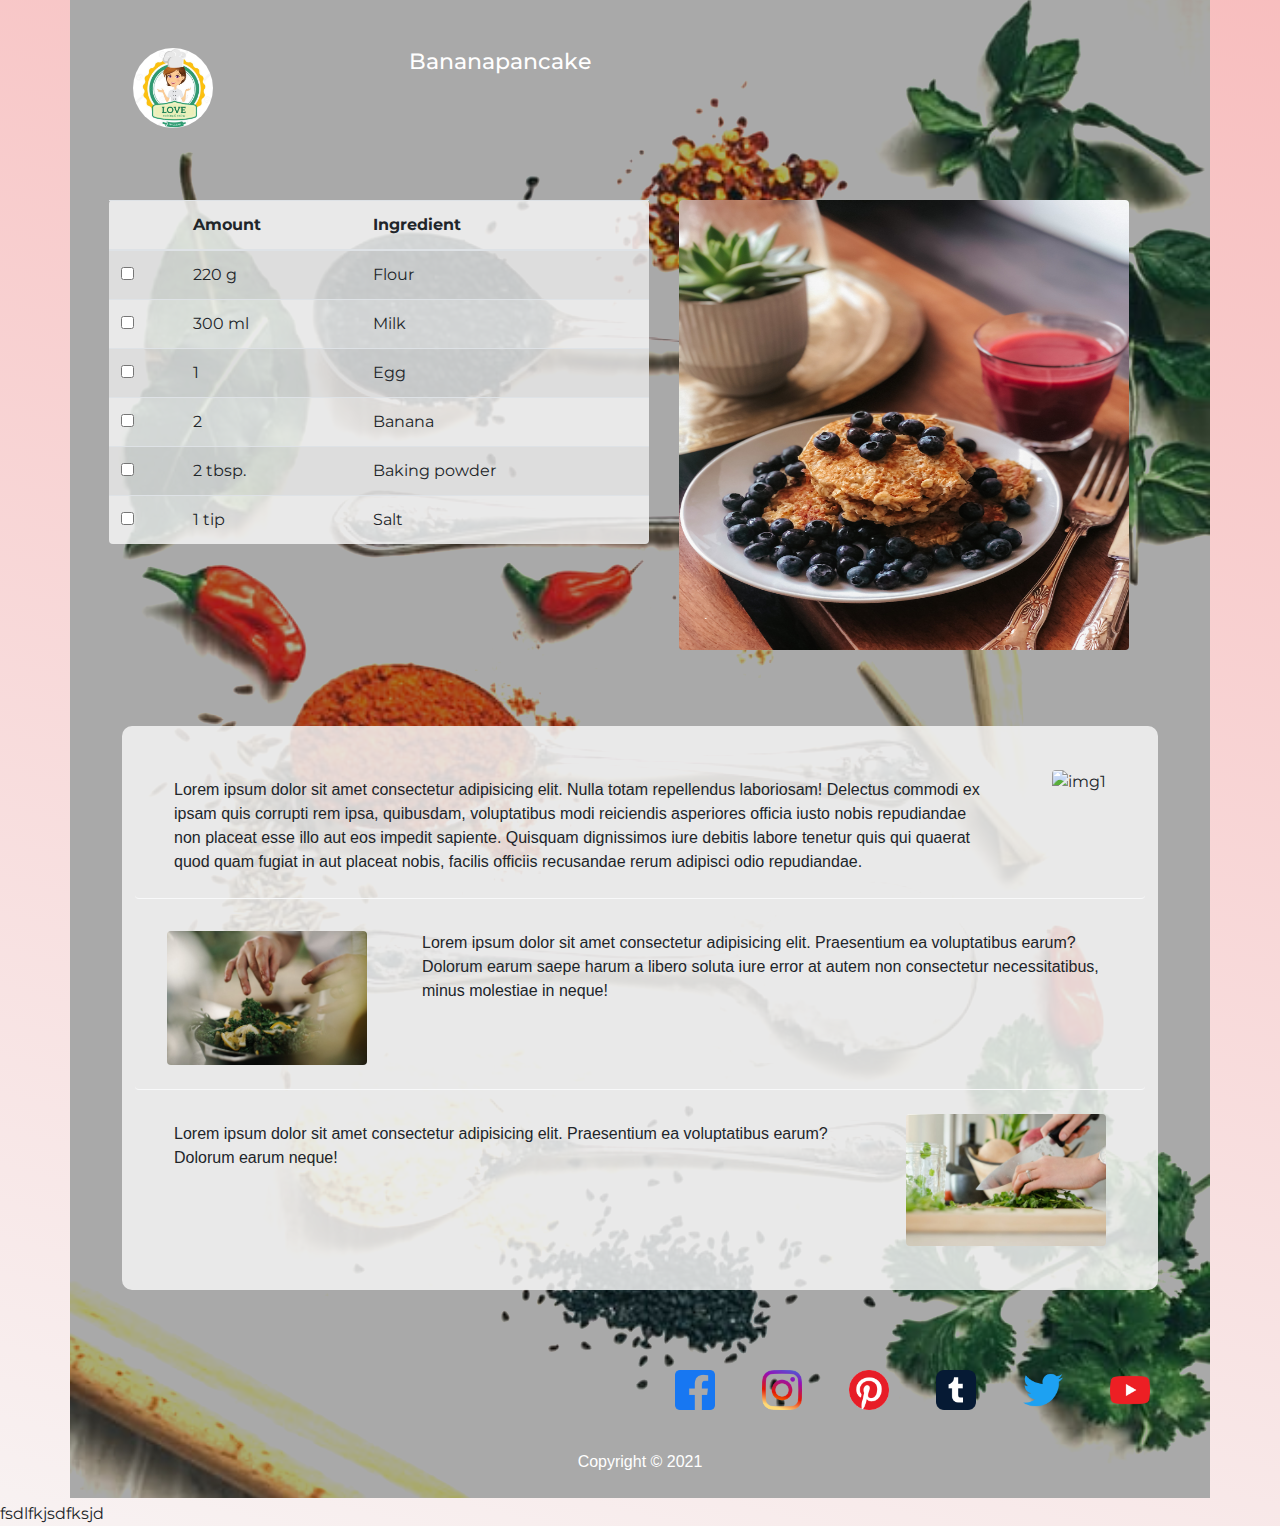
==== banancake.html @ 493e0a73 "added banancakerecepie" ====
<!doctype html>
<html lang="en">

<head>
    <!-- Required meta tags -->
    <meta charset="utf-8">
    <meta name="viewport" content="width=device-width, initial-scale=1, shrink-to-fit=no">

    <!-- Bootstrap CSS -->
    <link rel="stylesheet" href="https://maxcdn.bootstrapcdn.com/bootstrap/4.0.0/css/bootstrap.min.css"
        integrity="sha384-Gn5384xqQ1aoWXA+058RXPxPg6fy4IWvTNh0E263XmFcJlSAwiGgFAW/dAiS6JXm" crossorigin="anonymous">
    <link rel="stylesheet" href="style.css">

    <title>bananacake</title>
</head>

<body >
   
    <div class="container" id="recipe_name">
        <div class="row">
            <div class="col">
               <!-- Header -->
           <div class="row p-5">
                <div class="col-3"><img class="cooklogo rounded-circle" src="Contents/cookbook_logo.jpeg" alt=""></div>
                <div class="col "><div class="col"><h2 class="text-white rezept">Bananapancake</h2></div></div>
           </div>

            </div>
        </div>
        <div class="row">
            <div class="col-6 ">
            <table class="table table-striped instrcont m-4 rounded justify-content-between">
                <thead>
                    <tr>
                        <th scope="col"></th>
                        <th scope="col">Amount</th>
                        <th scope="col">Ingredient</th>
                       
                    </tr>
                </thead>
                <tbody>
                    <tr>
                        <th scope="row"><input type="checkbox" name="" id=""></th>
                        <td>220 g</td>
                        <td>Flour</td>
                      
                    </tr>
                    <tr>
                        <th scope="row"><input type="checkbox" name="" id=""></th>
                        <td>300 ml</td>
                        <td>Milk</td>
                      
                    </tr>
                    <tr>
                        <th scope="row"><input type="checkbox" name="" id=""></th>
                        <td>1</td>
                        <td>Egg</td>
                    
                    </tr>
                    <tr>
                        <th scope="row"><input type="checkbox" name="" id=""></th>
                        <td>2</td>
                        <td>Banana</td>
                    
                    </tr>
                    <tr>
                        <th scope="row"><input type="checkbox" name="" id=""></th>
                        <td>2 tbsp.</td>
                        <td>Baking powder</td>
                    
                    </tr>
                    <tr>
                        <th scope="row"><input type="checkbox" name="" id=""></th>
                        <td> 1 tip</td>
                        <td> Salt </td>
                    
                    </tr>
                </tbody>
            </table>
            </div>
            <div class="col">
              <img class="m-4 rounded instr-vid" src='Contents/pancakebild1.jpg' alt="pancake with blueberry">
            </div>
        </div>
        <div class="row justify-content-center p-5">
        <div class="row instrcont m-1 p-2 instr-bg">
        <div class="row m-3" >
            <div class="row justify-content-end">    
            <div class="row m-1 p-2 instr-bg rounded  border-bottom border-light">
              <div class="col" >
                <p class="m-3">Lorem ipsum dolor sit amet consectetur adipisicing elit. Nulla totam repellendus laboriosam! Delectus
                   commodi ex ipsam quis corrupti rem ipsa, quibusdam, voluptatibus modi reiciendis asperiores officia
                   iusto nobis repudiandae non placeat esse illo aut eos impedit sapiente. Quisquam dignissimos iure
                   debitis labore tenetur quis qui quaerat quod quam fugiat in aut placeat nobis, facilis officiis
                   recusandae rerum adipisci odio repudiandae.</p>
              </div>
              <div class="col-auto">
                <img src="" alt="img1" class="float-right rounded stepImg">
              </div>
          
            </div>
            </div>
            <div class="row">
            <div class="row m-1 p-2 instr-bg rounded  border-bottom border-light">
            <div class="col-auto p-2">
                <img src="/Contents/instruction_image_2.jfif" alt="img2" class="float-left rounded stepImg">
                
            </div>
            <div class="col">
                <p class="m-3">Lorem ipsum dolor sit amet consectetur adipisicing elit. Praesentium ea voluptatibus earum?
                    Dolorum earum saepe harum a libero soluta iure error at autem non consectetur necessitatibus,
                    minus molestiae in neque!</p>
            </div>
          </div>
        </div>
        <div class="row justify-content-end">
        <div class="row m-1 p-2 instr-bg rounded">
            <div class="col">
                 <p class="m-3">Lorem ipsum dolor sit amet consectetur adipisicing elit. Praesentium ea voluptatibus earum? Dolorum earum
                    neque!
                </p>
            </div>
            <div class="col-auto ">
                <img src="/Contents/instruction_image_3.jfif" alt="img3" class="float-right rounded stepImg">
            </div>
         </div>
         </div>
        </div>
        </div>
        </div>
       
        <!-- Footer below-->
       
       
        <div class=" row justify-content-end">
            <div class=" row w-50 m-1 p-4 instr-bg rounded   ">
                <div class="col"><a href="https://www.faceboook.com" target="_blank"><img class="social-icon" src="/Contents/icon_facebook.png" alt="fb"></a></div>
                <div class="col"><a href="https://www.instagram.com" target="_blank"><img class="social-icon" src="/Contents/icon_Instagram.png" alt="igram"></a></div>
                <div class="col"><a href="https://www.pinterest.com" target="_blank"><img class="social-icon" src="/Contents/icon_pinterest.png" alt="pint"></a></div>
                <div class="col"><a href="https://www.tumblr.com" target="_blank"><img class="social-icon" src="/Contents/icon_tumblr.png" alt="tmblr"></a></div>
                <div class="col"><a href="https://www.twitter.com" target="_blank"><img class="social-icon" src="/Contents/icon_twitter.png" alt="tw"></a></div>
                <div class="col"><a href="https://www.youtube.com" target="_blank"><img class="social-icon" src="/Contents/icon_youtube.png" alt="YT"></a></div>
            </div>
           
        </div>
        <div class=" row m-1 p-2 instr-bg rounded justify-content-center">
            <p class="text-white justify-content-center"> Copyright &copy 2021</p>
        </div>
        

    </div>




fsdlfkjsdfksjd



















    <!-- Optional JavaScript -->
    <!-- jQuery first, then Popper.js, then Bootstrap JS -->
    <script src="https://code.jquery.com/jquery-3.2.1.slim.min.js"
        integrity="sha384-KJ3o2DKtIkvYIK3UENzmM7KCkRr/rE9/Qpg6aAZGJwFDMVNA/GpGFF93hXpG5KkN"
        crossorigin="anonymous"></script>
    <script src="https://cdnjs.cloudflare.com/ajax/libs/popper.js/1.12.9/umd/popper.min.js"
        integrity="sha384-ApNbgh9B+Y1QKtv3Rn7W3mgPxhU9K/ScQsAP7hUibX39j7fakFPskvXusvfa0b4Q"
        crossorigin="anonymous"></script>
    <script src="https://maxcdn.bootstrapcdn.com/bootstrap/4.0.0/js/bootstrap.min.js"
        integrity="sha384-JZR6Spejh4U02d8jOt6vLEHfe/JQGiRRSQQxSfFWpi1MquVdAyjUar5+76PVCmYl"
        crossorigin="anonymous"></script>
</body>

</html>











<div class="bg-secondary">
    <p>

    </p>
</div>
---- style.css ----
@import url('https://fonts.googleapis.com/css2?family=Montserrat:wght@300;400;700&display=swap');

/* landing page */
*{
    margin: 0;
    padding: 0;
    box-sizing: border-box;
}

body{
    /* background-image: url('https://images.unsplash.com/photo-1494859802809-d069c3b71a8a?ixlib=rb-1.2.1&ixid=MnwxMjA3fDB8MHxwaG90by1wYWdlfHx8fGVufDB8fHx8&auto=format&fit=crop&w=1350&q=80');
    background-repeat: no-repeat;
    background-size: cover;
    background-position: center; */
    background: linear-gradient(15deg, #f1d18a, #f8f6f6, #f88e8f);
    background-size: 600% 600%;
    -webkit-animation: bg 12s ease infinite;
    -moz-animation: bg 12s ease infinite;
    animation: bg 12s ease infinite;
    height: 100vh;
    width: 100%;
    font-family: 'Montserrat', sans-serif;
}

@-webkit-keyframes bg {
    0%{background-position:72% 0%}
    50%{background-position:29% 100%}
    100%{background-position:72% 0%}
}
@-moz-keyframes bg {
    0%{background-position:72% 0%}
    50%{background-position:29% 100%}
    100%{background-position:72% 0%}
}
@keyframes bg {
    0%{background-position:72% 0%}
    50%{background-position:29% 100%}
    100%{background-position:72% 0%}
}
.card{
    position: relative;
}

.card a{
    text-decoration: none;
    color: #3f3f44;
}

nav{
    display: flex;
    align-items: center;
    justify-content: space-between;
    padding-top: 20px;
}
nav>img{
    border-radius: 20px;
}
nav>ul{
    display: flex;
    align-items: center;
    justify-content: center;
}
nav>ul>li{
    list-style: none;
    margin-right: 20px;
    text-decoration: none;
}
nav>ul>li>a{
    color: #2a363b;
    font-size: 20px;
    font-weight: 700;
    text-decoration: none;
}

h1{
    text-align: center;
    padding-bottom: 60px;
    padding-top: 40px;
    font-size: 5rem;
    color: #2a363b;
    font-weight: 700;
}

.card{
    margin: 20px;
    box-shadow: rgba(0, 0, 0, 0.25) 0px 54px 55px, rgba(0, 0, 0, 0.12) 0px -12px 30px, rgba(0, 0, 0, 0.12) 0px 4px 6px, rgba(0, 0, 0, 0.17) 0px 12px 13px, rgba(0, 0, 0, 0.09) 0px -3px 5px;
    padding: 0;
}

.card-title{
    font-size: 2rem;
    text-align: center;
    line-height: 20px;
    letter-spacing: 2px;
    font-weight: 500;
    padding: 4px;
}

.card-img-top {
    height: 200px;
    object-fit: cover;
    opacity: 0.8;
    transition: opacity 0.5s ease-in-out;
}

.card-img-top:hover{
    opacity: 1.2;
}

.card-text{
    text-align: center;
}

.fas{
    text-align: center;
    font-size: 20px;
    margin-bottom: 10px;
    color: #333333;
    transition: font-size 0.3s ease-in-out;
    cursor: pointer;
}
.fas:hover{
    font-size: 26px;
    color: #3f3f44;
}

.list-group-item a{
    color: #cf4647;
    font-weight: 700;
}

.none-one{
    display: none;
}
.none-two{
    display: none;
}
.none-three{
    display: none;
}
/* end */

.stepImg{
    max-height: 250px;
    max-width: 200px;
    margin: 0.5rem 1rem;
}
#recipe_name {
    background-image: url('/Contents/recipe_template.jfif');
    background-repeat: no-repeat;
    background-size: cover;
    background-position: center;
    background-color: darkgray;
    background-blend-mode: darken;
  
}
.instr-bg{
    background-color: transparent;
   
}
.instrcont {
    border-radius: 10px;
    background-color: rgba(245,245,245,0.85);
}
.instr-bg p{
    font-family:Verdana, Geneva, Tahoma, sans-serif;
    font-weight:400;
    
}
.social-icon{
    width: 40px;
}
.social{
    background-color: rgba(200,200,200,0.85);
    
}
.cooklogo{
    width: 80px;
    
}
.rezept{
    font-size:1.4em;
}
.instr-vid{
    width:450px;
    height:450px;
}
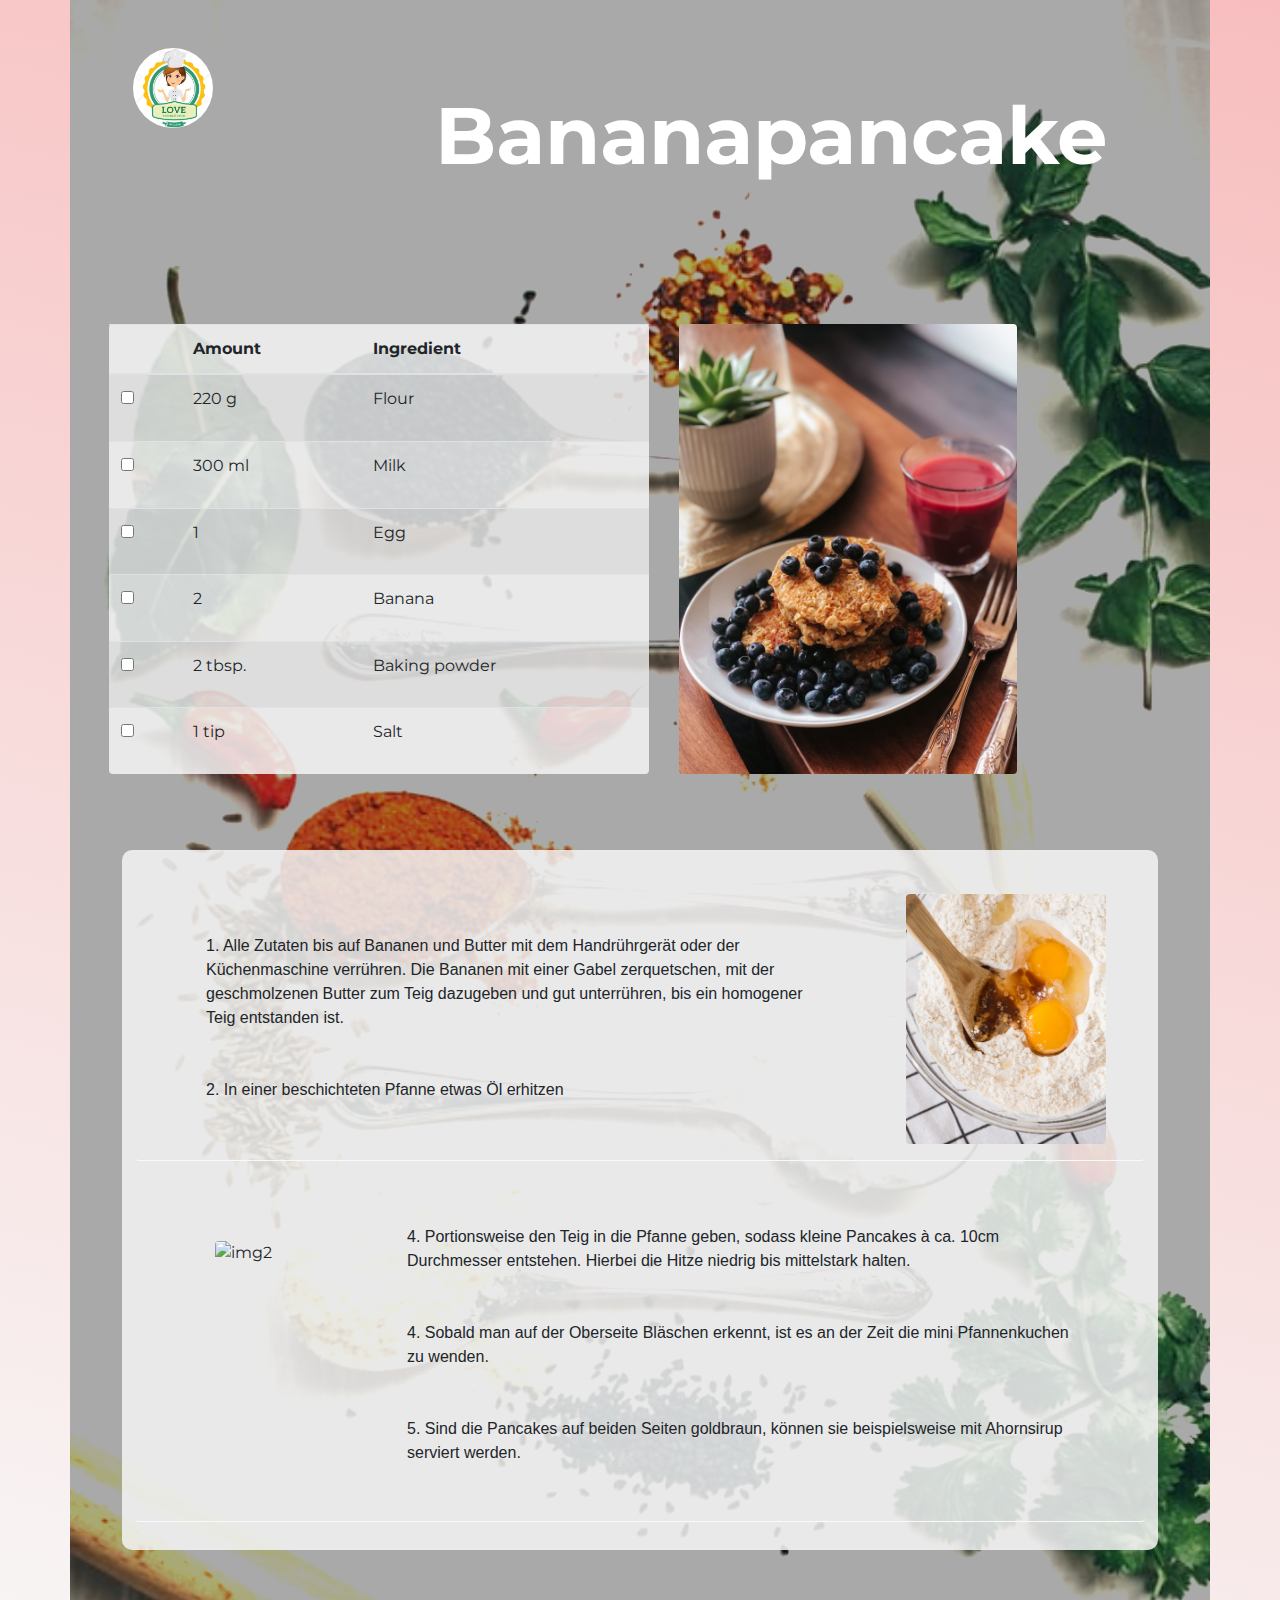
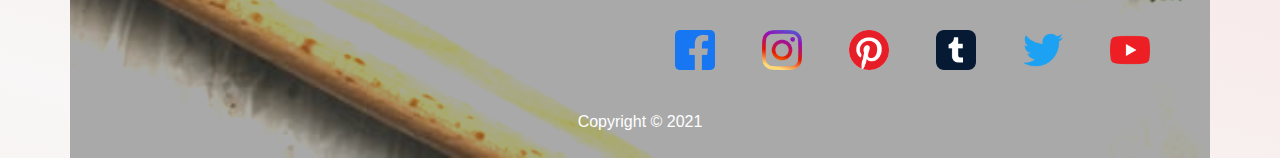
==== commit 5ed56479: "added Style of bananarec icss and in the html of banana" ====
--- a/banancake.html
+++ b/banancake.html
@@ -22,7 +22,7 @@
                <!-- Header -->
            <div class="row p-5">
                 <div class="col-3"><img class="cooklogo rounded-circle" src="Contents/cookbook_logo.jpeg" alt=""></div>
-                <div class="col "><div class="col"><h2 class="text-white rezept">Bananapancake</h2></div></div>
+                <div class="col "><div class="col"><h1 class="text-white">Bananapancake</h1></div></div>
            </div>
 
             </div>
@@ -79,7 +79,7 @@
             </table>
             </div>
             <div class="col">
-              <img class="m-4 rounded instr-vid" src='Contents/pancakebild1.jpg' alt="pancake with blueberry">
+              <img class="m-4 rounded bananacakebild" src='Contents/pancakebild1.jpg' alt="pancake with blueberry">
             </div>
         </div>
         <div class="row justify-content-center p-5">
@@ -88,42 +88,43 @@
             <div class="row justify-content-end">    
             <div class="row m-1 p-2 instr-bg rounded  border-bottom border-light">
               <div class="col" >
-                <p class="m-3">Lorem ipsum dolor sit amet consectetur adipisicing elit. Nulla totam repellendus laboriosam! Delectus
-                   commodi ex ipsam quis corrupti rem ipsa, quibusdam, voluptatibus modi reiciendis asperiores officia
-                   iusto nobis repudiandae non placeat esse illo aut eos impedit sapiente. Quisquam dignissimos iure
-                   debitis labore tenetur quis qui quaerat quod quam fugiat in aut placeat nobis, facilis officiis
-                   recusandae rerum adipisci odio repudiandae.</p>
+                <p class="m-5">1. Alle Zutaten bis auf Bananen und Butter mit dem Handrührgerät oder der Küchenmaschine verrühren.
+                     Die Bananen mit einer Gabel zerquetschen,
+                    mit der geschmolzenen Butter zum Teig dazugeben und gut unterrühren, bis ein homogener Teig entstanden ist.
+                </p>
+                
+                <p class="m-5">
+                2. In einer beschichteten Pfanne etwas Öl erhitzen
+                </p>
               </div>
               <div class="col-auto">
-                <img src="" alt="img1" class="float-right rounded stepImg">
+                <img src="Contents/pancakebild2.jpg" alt="" class="float-right rounded stepImg">
               </div>
           
             </div>
             </div>
             <div class="row">
             <div class="row m-1 p-2 instr-bg rounded  border-bottom border-light">
-            <div class="col-auto p-2">
-                <img src="/Contents/instruction_image_2.jfif" alt="img2" class="float-left rounded stepImg">
+            <div class="col-auto p-2 m-5">
+                <img src="Contents/pancakebild3.jpg" alt="img2" class="float-left rounded stepImg">
                 
             </div>
             <div class="col">
-                <p class="m-3">Lorem ipsum dolor sit amet consectetur adipisicing elit. Praesentium ea voluptatibus earum?
-                    Dolorum earum saepe harum a libero soluta iure error at autem non consectetur necessitatibus,
-                    minus molestiae in neque!</p>
+                <p class="m-5">
+                    4. Portionsweise den Teig in die Pfanne geben, sodass kleine Pancakes à ca. 
+                    10cm Durchmesser entstehen. Hierbei die Hitze niedrig bis mittelstark halten.</p>
+                    <p class="m-5"> 
+                        4. Sobald man auf der Oberseite Bläschen erkennt, ist es an der Zeit die mini Pfannenkuchen zu wenden.
+                       
+                     </p>
+                     <p class="m-5">
+                         5. Sind die Pancakes auf beiden Seiten goldbraun, können sie beispielsweise mit Ahornsirup serviert werden.
+                     </p>
             </div>
           </div>
         </div>
         <div class="row justify-content-end">
-        <div class="row m-1 p-2 instr-bg rounded">
-            <div class="col">
-                 <p class="m-3">Lorem ipsum dolor sit amet consectetur adipisicing elit. Praesentium ea voluptatibus earum? Dolorum earum
-                    neque!
-                </p>
-            </div>
-            <div class="col-auto ">
-                <img src="/Contents/instruction_image_3.jfif" alt="img3" class="float-right rounded stepImg">
-            </div>
-         </div>
+       
          </div>
         </div>
         </div>
@@ -134,12 +135,12 @@
        
         <div class=" row justify-content-end">
             <div class=" row w-50 m-1 p-4 instr-bg rounded   ">
-                <div class="col"><a href="https://www.faceboook.com" target="_blank"><img class="social-icon" src="/Contents/icon_facebook.png" alt="fb"></a></div>
-                <div class="col"><a href="https://www.instagram.com" target="_blank"><img class="social-icon" src="/Contents/icon_Instagram.png" alt="igram"></a></div>
-                <div class="col"><a href="https://www.pinterest.com" target="_blank"><img class="social-icon" src="/Contents/icon_pinterest.png" alt="pint"></a></div>
-                <div class="col"><a href="https://www.tumblr.com" target="_blank"><img class="social-icon" src="/Contents/icon_tumblr.png" alt="tmblr"></a></div>
-                <div class="col"><a href="https://www.twitter.com" target="_blank"><img class="social-icon" src="/Contents/icon_twitter.png" alt="tw"></a></div>
-                <div class="col"><a href="https://www.youtube.com" target="_blank"><img class="social-icon" src="/Contents/icon_youtube.png" alt="YT"></a></div>
+                <div class="col"><a href="https://www.faceboook.com" target="_blank"><img class="social-icon" src="Contents/icon_facebook.png" alt="fb"></a></div>
+                <div class="col"><a href="https://www.instagram.com" target="_blank"><img class="social-icon" src="Contents/icon_Instagram.png" alt="igram"></a></div>
+                <div class="col"><a href="https://www.pinterest.com" target="_blank"><img class="social-icon" src="Contents/icon_pinterest.png" alt="pint"></a></div>
+                <div class="col"><a href="https://www.tumblr.com" target="_blank"><img class="social-icon" src="Contents/icon_tumblr.png" alt="tmblr"></a></div>
+                <div class="col"><a href="https://www.twitter.com" target="_blank"><img class="social-icon" src="Contents/icon_twitter.png" alt="tw"></a></div>
+                <div class="col"><a href="https://www.youtube.com" target="_blank"><img class="social-icon" src="Contents/icon_youtube.png" alt="YT"></a></div>
             </div>
            
         </div>
@@ -153,7 +154,7 @@
 
 
 
-fsdlfkjsdfksjd
+
 
 
 
--- a/style.css
+++ b/style.css
@@ -184,4 +184,12 @@
 .instr-vid{
     width:450px;
     height:450px;
+}
+.bananacakebild {
+    height: 450px;
+}
+table {
+    height: 450px;
+    width: 400px;
+    
 }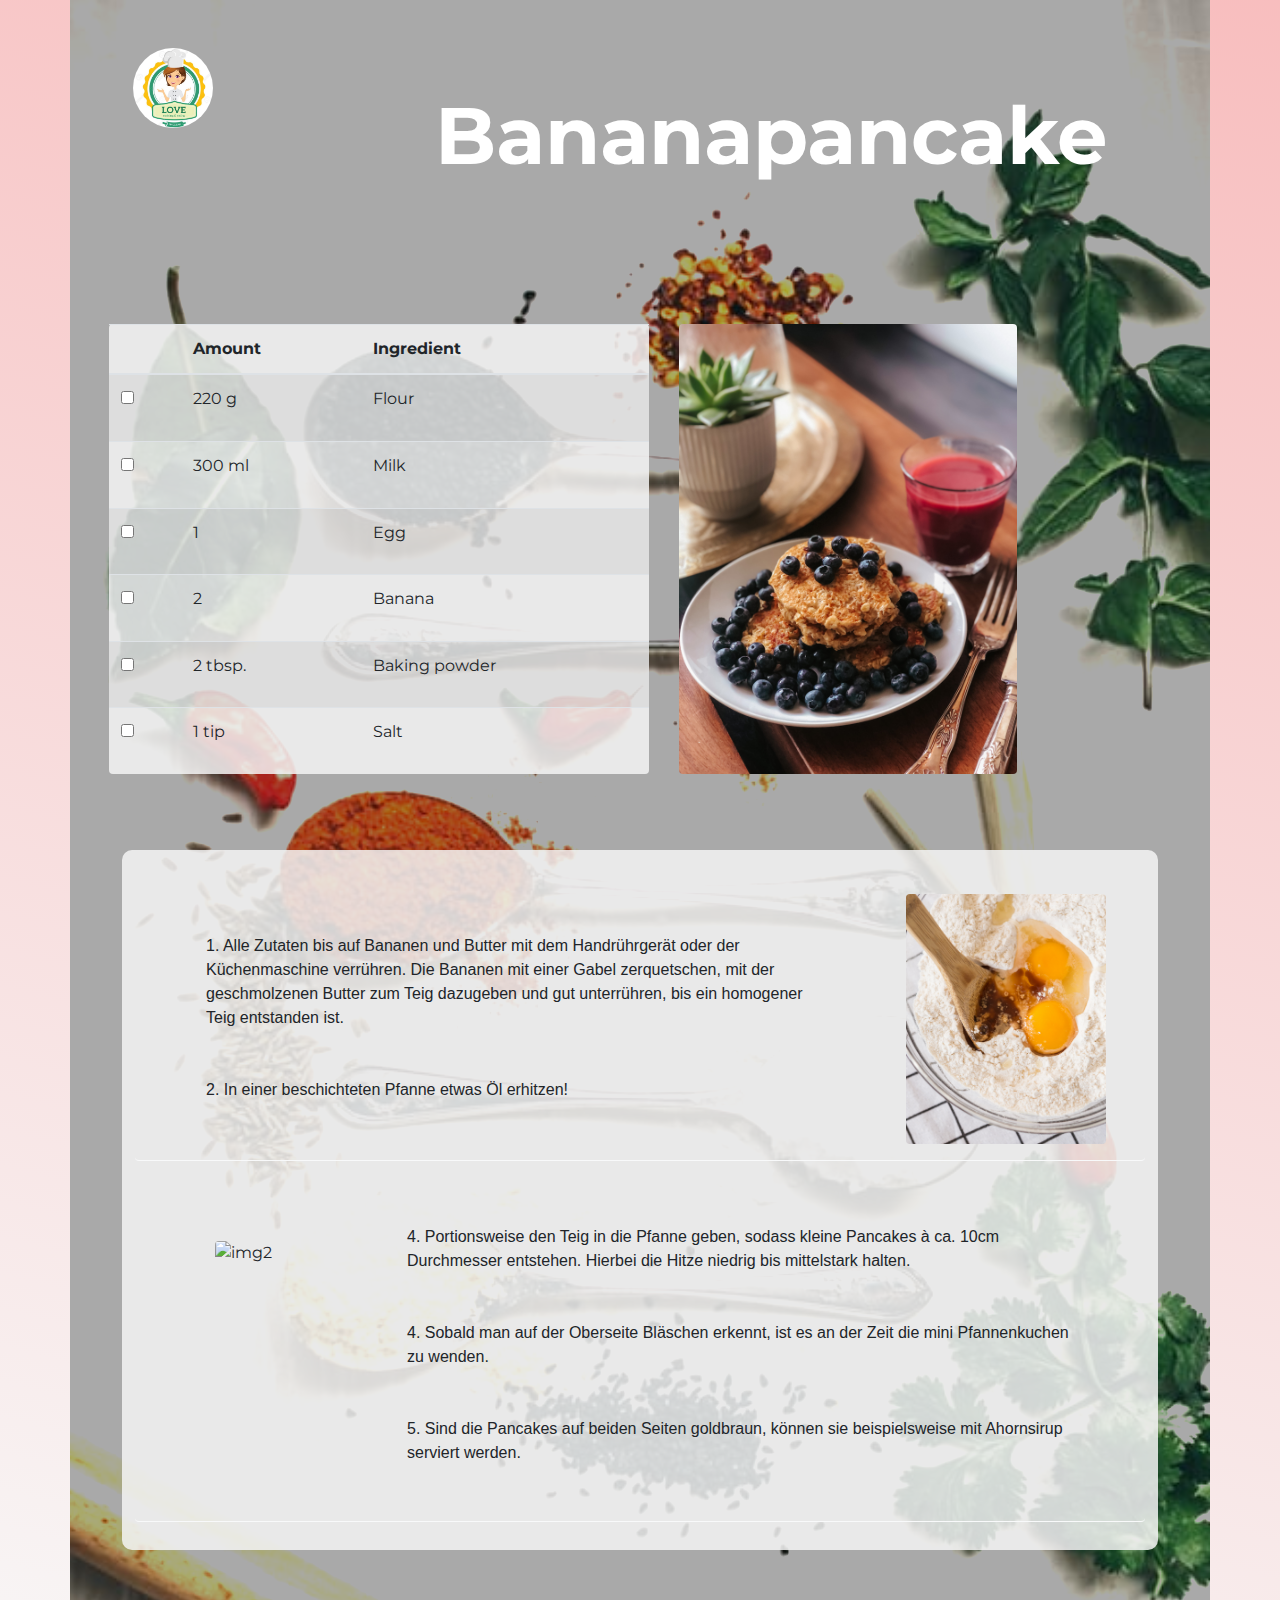
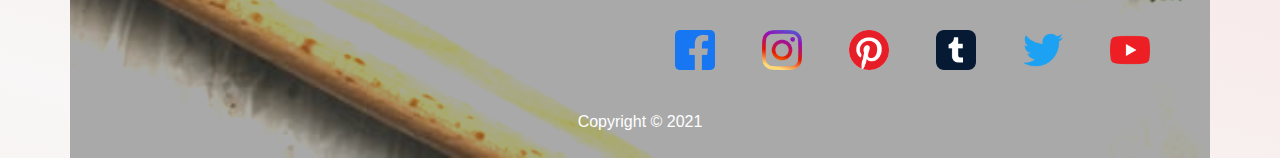
==== commit 9d84abbd: "changed" ====
--- a/banancake.html
+++ b/banancake.html
@@ -94,7 +94,7 @@
                 </p>
                 
                 <p class="m-5">
-                2. In einer beschichteten Pfanne etwas Öl erhitzen
+                2. In einer beschichteten Pfanne etwas Öl erhitzen!
                 </p>
               </div>
               <div class="col-auto">
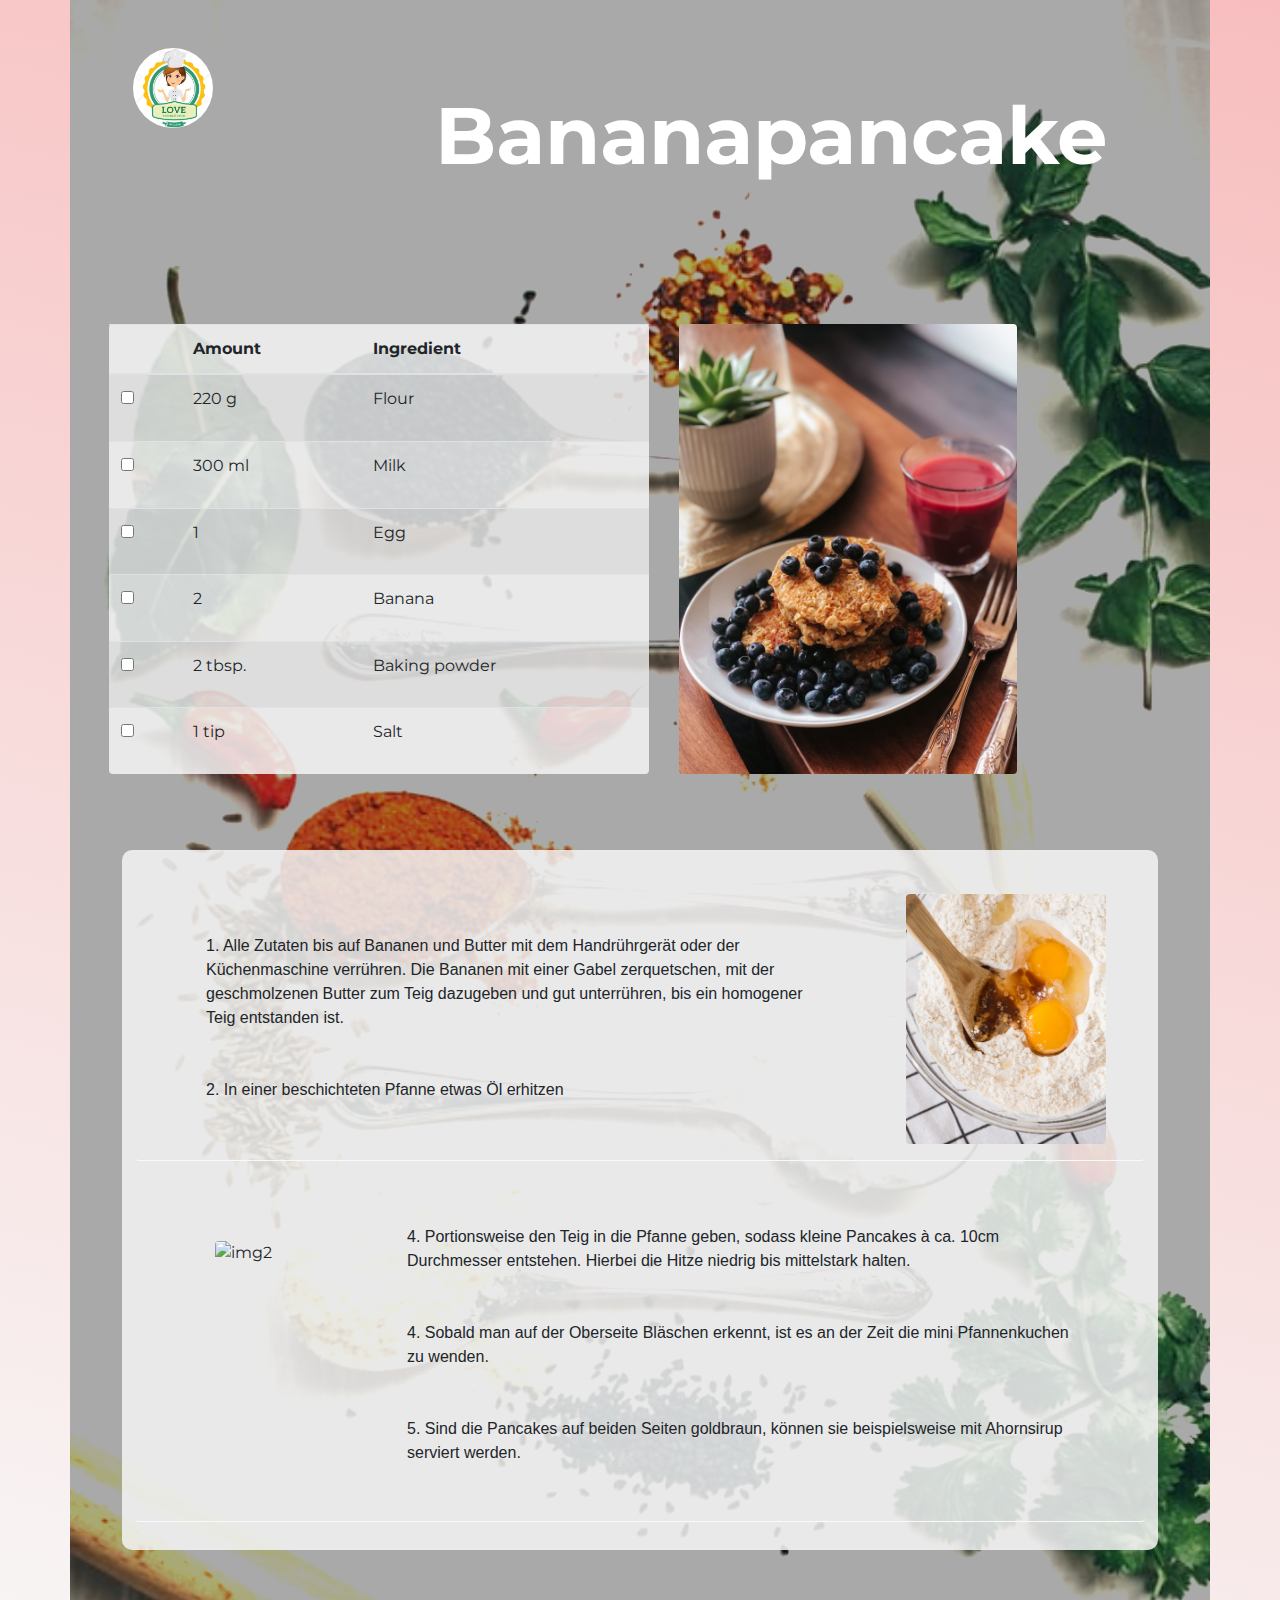
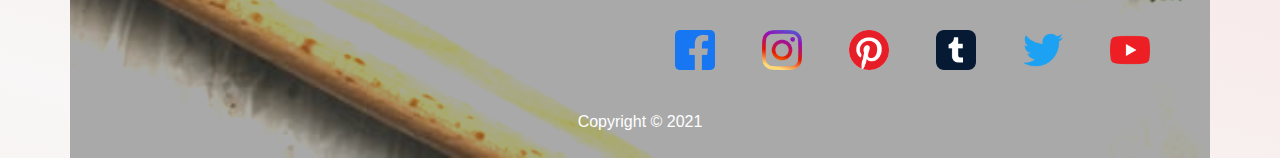
==== commit c1f42989: "toll" ====
--- a/banancake.html
+++ b/banancake.html
@@ -94,7 +94,7 @@
                 </p>
                 
                 <p class="m-5">
-                2. In einer beschichteten Pfanne etwas Öl erhitzen!
+                2. In einer beschichteten Pfanne etwas Öl erhitzen
                 </p>
               </div>
               <div class="col-auto">
--- a/style.css
+++ b/style.css
@@ -52,7 +52,7 @@
     justify-content: space-between;
     padding-top: 20px;
 }
-nav>img{
+nav>a>img{
     border-radius: 20px;
 }
 nav>ul{
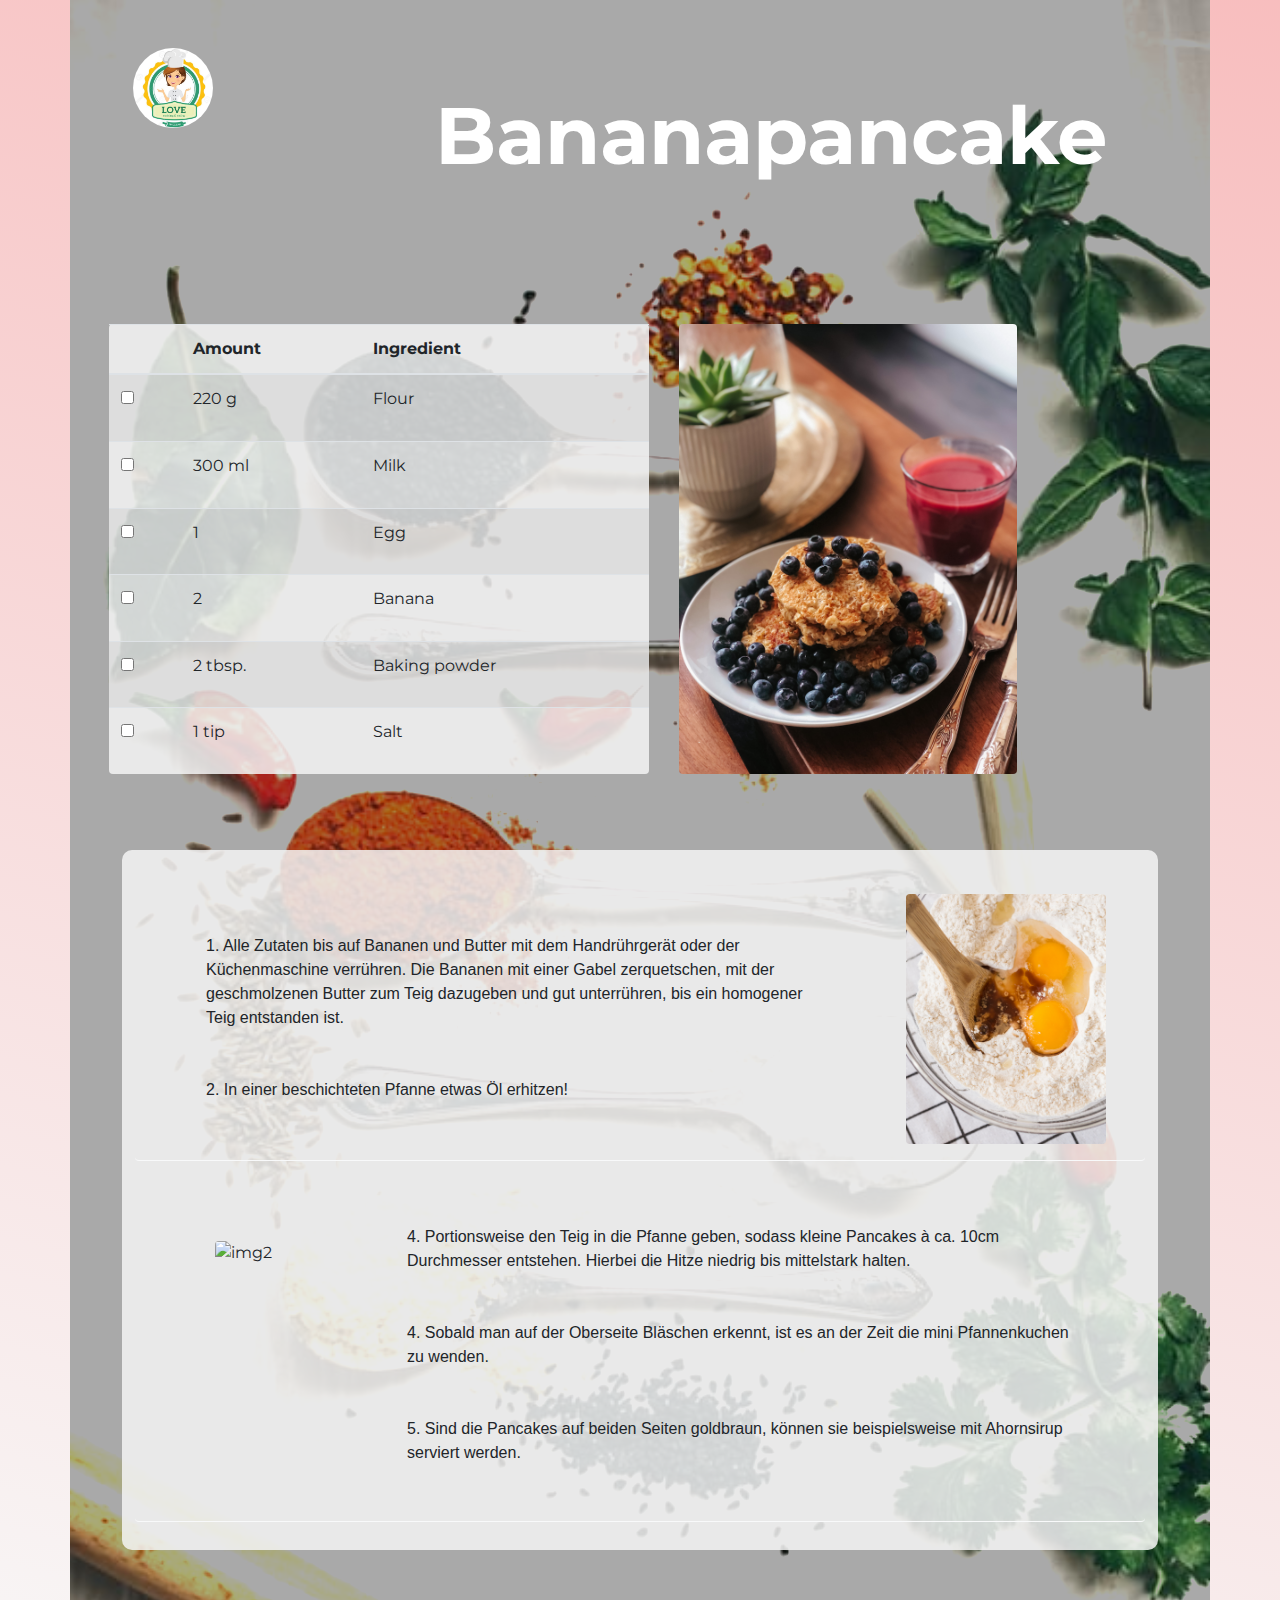
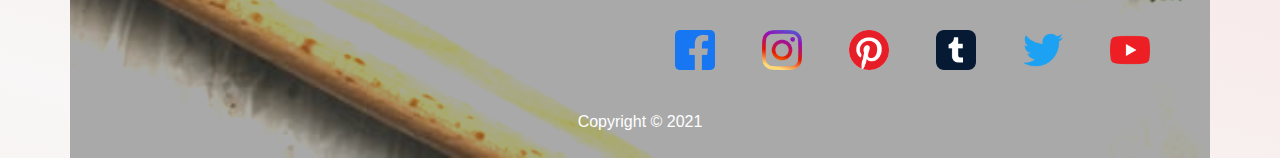
==== commit 68b3d1ba: "linked homebutton of pancake and linked to index" ====
--- a/banancake.html
+++ b/banancake.html
@@ -21,7 +21,7 @@
             <div class="col">
                <!-- Header -->
            <div class="row p-5">
-                <div class="col-3"><img class="cooklogo rounded-circle" src="Contents/cookbook_logo.jpeg" alt=""></div>
+                <div class="col-3"><a href="index.html"><img class="cooklogo rounded-circle" src="Contents/cookbook_logo.jpeg" alt=""></a></div>
                 <div class="col "><div class="col"><h1 class="text-white">Bananapancake</h1></div></div>
            </div>
 
@@ -94,7 +94,7 @@
                 </p>
                 
                 <p class="m-5">
-                2. In einer beschichteten Pfanne etwas Öl erhitzen
+                2. In einer beschichteten Pfanne etwas Öl erhitzen!
                 </p>
               </div>
               <div class="col-auto">
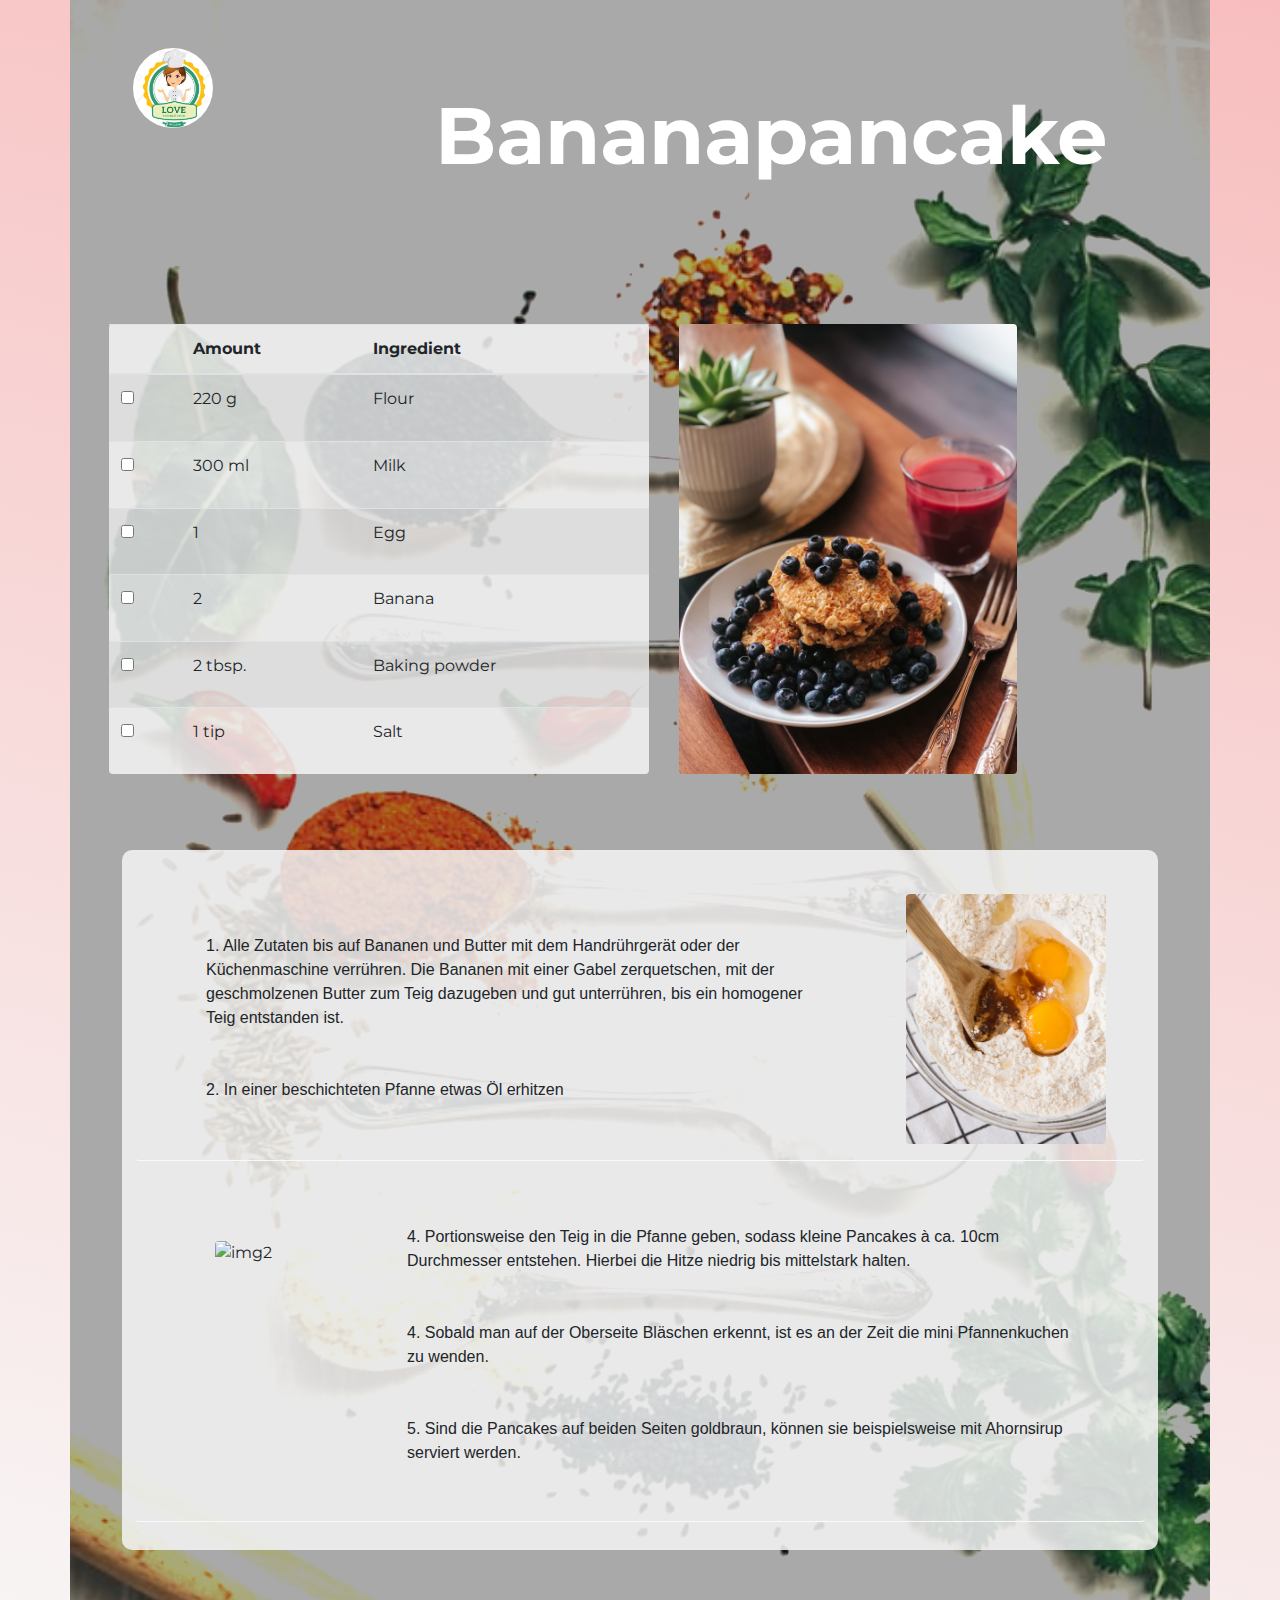
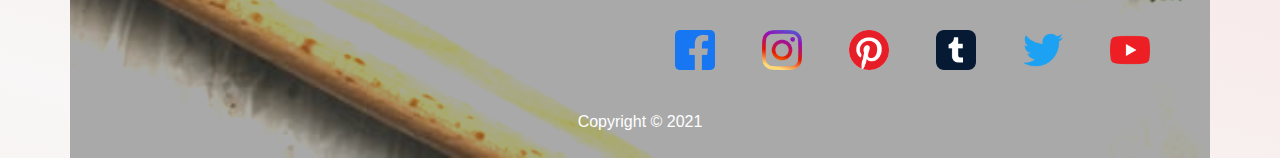
==== commit 066a33af: "Merge pull request #18 from GueldenBayar/bananalink" ====
--- a/banancake.html
+++ b/banancake.html
@@ -94,7 +94,7 @@
                 </p>
                 
                 <p class="m-5">
-                2. In einer beschichteten Pfanne etwas Öl erhitzen!
+                2. In einer beschichteten Pfanne etwas Öl erhitzen
                 </p>
               </div>
               <div class="col-auto">
